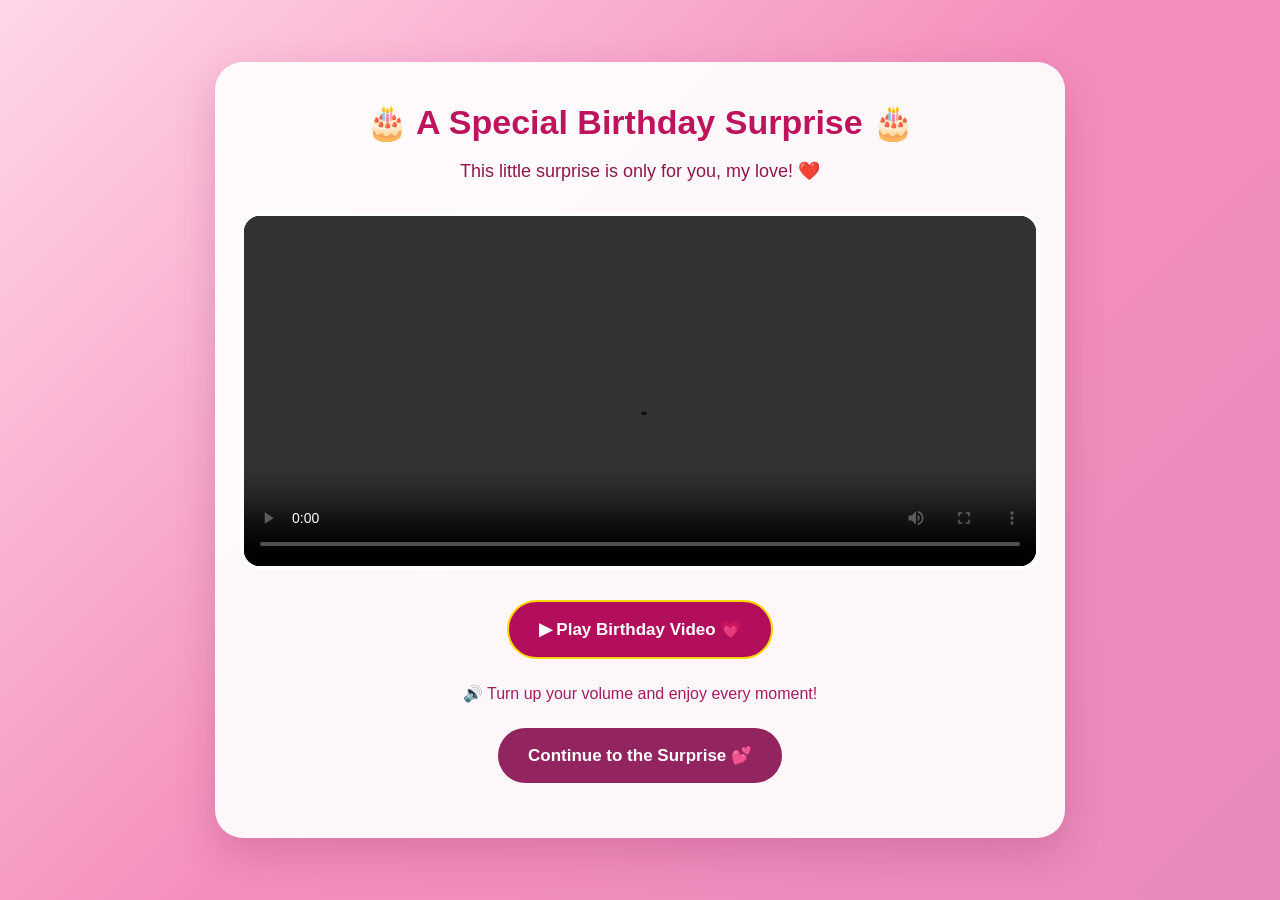
==== page5.html @ 86fbc0de "Add files via upload" ====
<!DOCTYPE html>
<html lang="en">

<head>
    <meta charset="UTF-8">
    <meta name="viewport" content="width=device-width, initial-scale=1.0">

    <title>Birthday Video Surprise ❤️</title>

    <link rel="stylesheet" href="page5.css">
</head>

<body>

    <div class="container">

        <h1>🎂 A Special Birthday Surprise 🎂</h1>

        <p class="subtitle">
            This little surprise is only for you, my love! ❤️
        </p>

        <!-- Birthday Video -->

        <div class="video-box">

            <video id="birthdayVideo"
                   controls
                   playsinline
                   preload="auto">

                <source src="./videos/birthday.mp4" type="video/mp4">

                Your browser does not support video playback.

            </video>

        </div>

        <!-- Play Button -->

        <button id="playButton" class="play-btn">
            ▶ Play Birthday Video 💗
        </button>

        <p class="volume-text">
            🔊 Turn up your volume and enjoy every moment!
        </p>

        <!-- Continue Button -->

        <button id="continueButton" class="continue-btn">
            Continue to the Surprise 💕
        </button>

        <p id="message"></p>

    </div>

    <script src="page5.js"></script>

</body>
</html>
---- page5.css ----
* {
    margin: 0;
    padding: 0;
    box-sizing: border-box;
}

body {
    min-height: 100vh;

    display: flex;
    justify-content: center;
    align-items: center;

    padding: 25px;

    font-family: Arial, sans-serif;

    background: linear-gradient(
        135deg,
        #ffd6e7,
        #f48fbd,
        #e78abb
    );
}

.container {
    width: 100%;
    max-width: 850px;

    padding: 40px 25px;

    text-align: center;

    background: rgba(255,255,255,0.93);

    border-radius: 28px;

    box-shadow: 0 15px 40px rgba(120,20,70,0.2);
}

h1 {
    color: #bd145d;
    font-size: 34px;
    margin-bottom: 18px;
}

.subtitle {
    color: #8f174b;
    font-size: 18px;
    margin-bottom: 30px;
}

.video-box {
    width: 100%;

    background: black;

    border: 4px solid white;

    border-radius: 20px;

    overflow: hidden;

    margin-bottom: 30px;
}

.video-box video {
    width: 100%;
    height: 350px;

    display: block;

    object-fit: contain;

    background: black;
}

button {
    border: none;
    cursor: pointer;

    font-size: 17px;
    font-weight: bold;

    padding: 17px 30px;

    border-radius: 40px;

    color: white;

    transition: 0.3s;
}

.play-btn {
    background: #b20e5b;

    border: 2px solid #ffd700;

    margin-bottom: 25px;
}

.continue-btn {
    background: #92245f;

    margin-top: 25px;
}

button:hover {
    transform: scale(1.05);
    background: #e03382;
}

.volume-text {
    color: #a51b60;
    font-size: 16px;
}

#message {
    color: #bd145d;
    margin-top: 15px;
    font-weight: bold;
}

@media(max-width:600px) {

    .container {
        padding: 30px 15px;
    }

    h1 {
        font-size: 25px;
    }

    .video-box video {
        height: 250px;
    }

    button {
        font-size: 15px;
        padding: 14px 22px;
    }
}
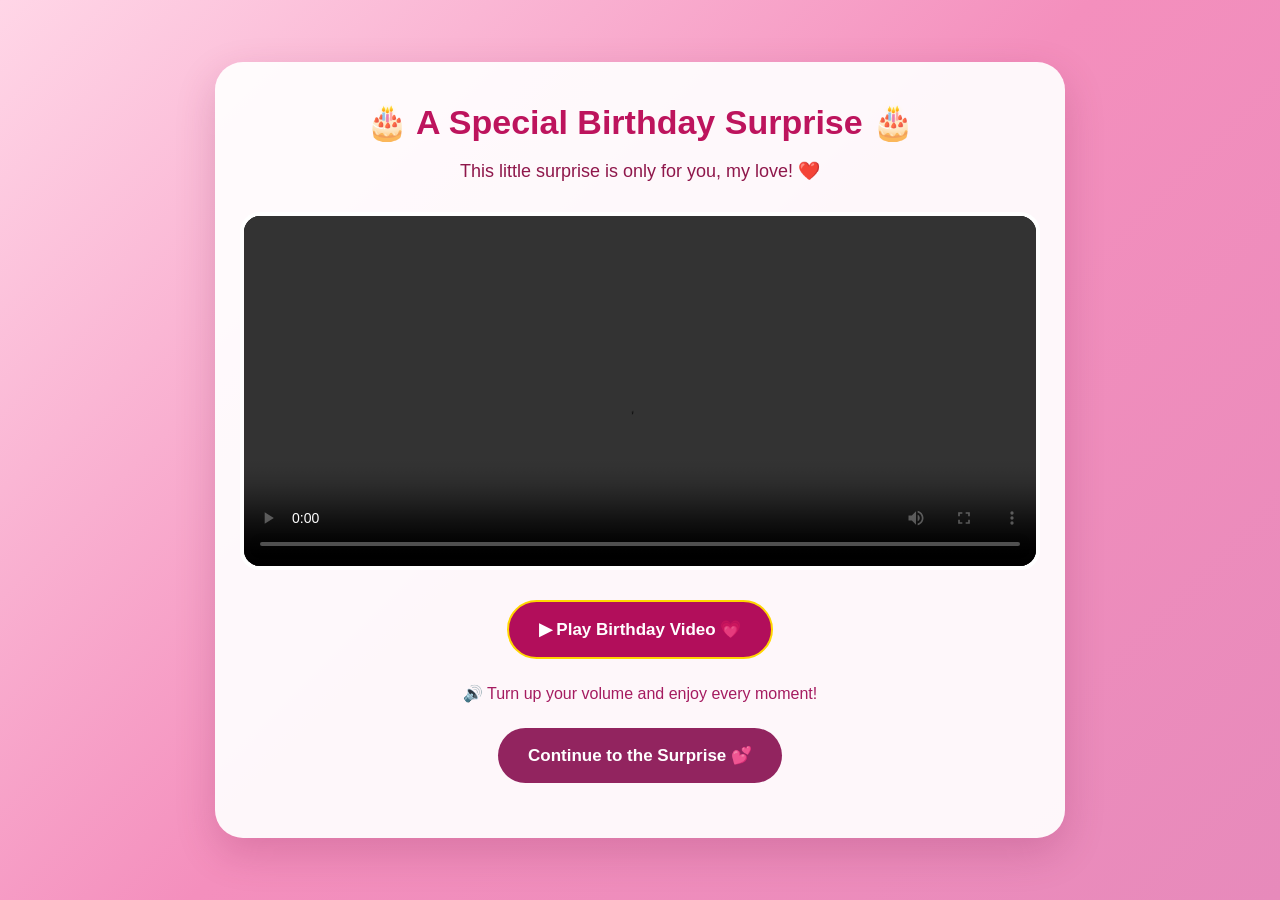
==== commit 183f474e: "Fix video source and format HTML structure Updated video source path and cleaned up HTML." ====
--- a/page5.html
+++ b/page5.html
@@ -30,7 +30,7 @@
                    playsinline
                    preload="auto">
 
-                <source src="./videos/birthday.mp4" type="video/mp4">
+                <source src="./birthday.mp4" type="video/mp4">
 
                 Your browser does not support video playback.
 
